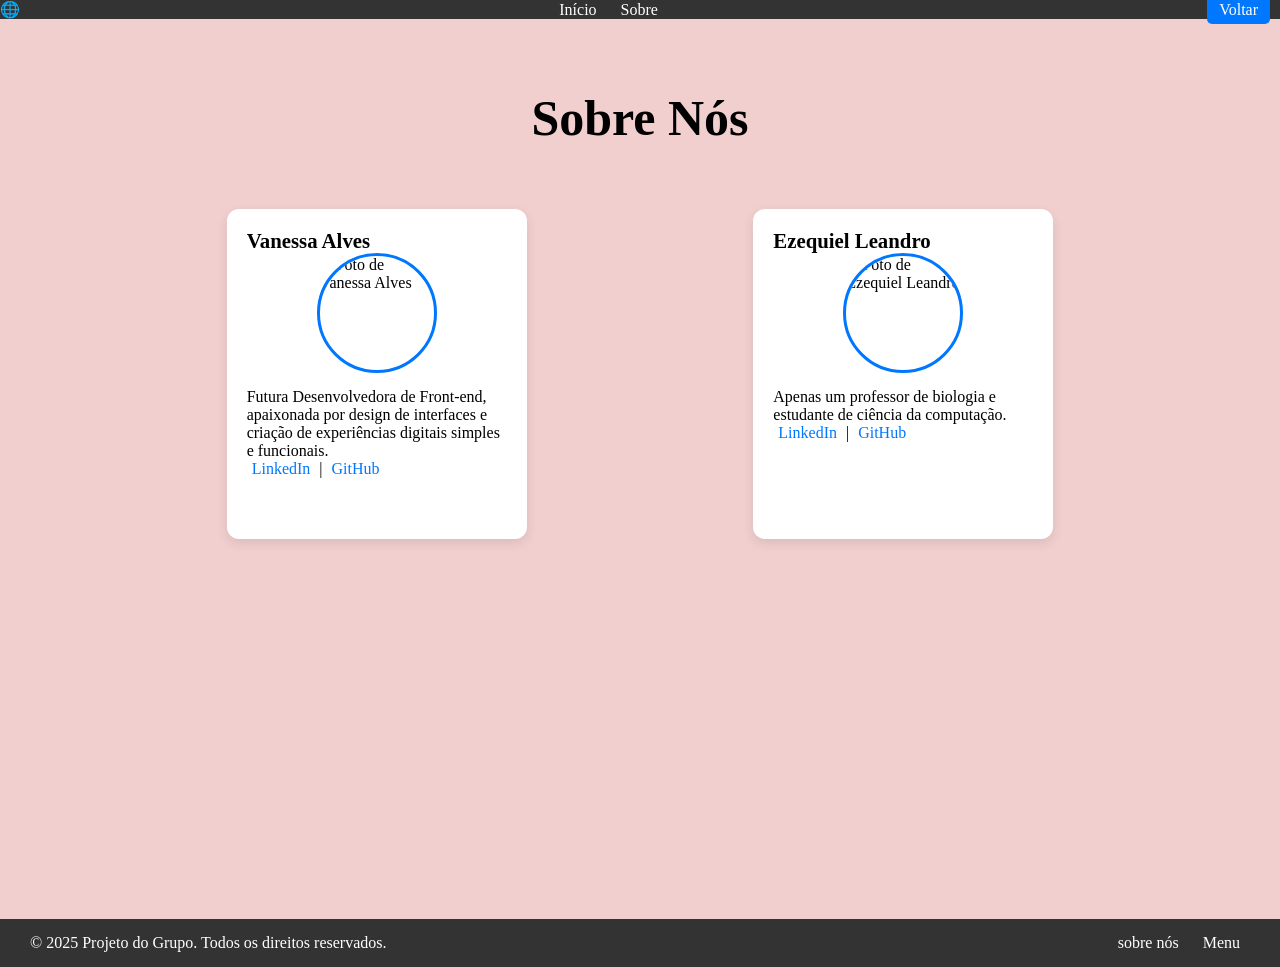
==== aula.html @ 08be8b1a "inicio aula.html styles.css" ====
<!DOCTYPE html>
<html lang="pt-BR">
<head>
  <meta charset="UTF-8">
  <meta name="viewport" content="width=device-width, initial-scale=1.0">
  <title>Currículo do Grupo</title>
  <link rel="stylesheet" href="styles.css">
  <style>
    
  </style>
</head>
<body>
  <!-- Cabeçalho -->
  <header class="header">
    <div class="logo">🌐</div>
    <nav class="menu">
      <a href="index.html">Início</a>
      <a href="sobre.html">Sobre</a>
    </nav>
    <div class="botao">
      <a href="index.html" class="btn">Voltar</a>
    </div>
  </header>

  <!-- Conteúdo principal -->
  <div class="main-grid">
    <h1 id="titulo-sobrenos">Sobre Nós</h1>
    <div class="conteudo"> 
 <!-- Vanessa -->
        <section class="card">
        <h2>Vanessa Alves</h2>
        <img src="https://avatars.githubusercontent.com/u/224890587?s=96&v=4" alt="Foto de Vanessa Alves" class="foto">
        <p>Futura Desenvolvedora de Front-end, apaixonada por design de interfaces e criação de experiências digitais simples e funcionais.</p>
        <div class="links">
            <a href="https://linkedin.com/in/vanessa" target="_blank">LinkedIn</a> |
            <a href="https://github.com/scatyluv" target="_blank">GitHub</a>
        </div>
        </section>

        <!-- Ezequiel -->
        <section class="card">
        <h2>Ezequiel Leandro</h2>
        <img src="https://avatars.githubusercontent.com/u/55987716?v=4" alt="Foto de Ezequiel Leandro" class="foto">
        <p>Apenas um professor de biologia e estudante de ciência da computação.</p>
        <div class="links">
            <a href="https://linkedin.com/in/ezequiel" target="_blank">LinkedIn</a> |
            <a href="https://github.com/ezequiel-leandro-jr" target="_blank">GitHub</a>
        </div>
        </section>
    </div>
   
</div>

  <!-- Rodapé -->
  <footer class="footer">
    <div class="footer-copy">
      <p>&copy; 2025 Projeto do Grupo. Todos os direitos reservados.</p>
    </div>
    <div class="footer-menu">
      <a href="index.html">sobre nós</a>
      <a href="sobre.html">Menu</a>
    </div>
  </footer>
</body>
</html>
---- styles.css ----
* {
    margin: 0px;
    padding: 0px;
    box-sizing: border-box;
}

html, body {
    height: 100%;
    margin: 0;
    }

    /* Cabeçalho */
    .header {
      grid-row: 1;
      display: flex;
      justify-content: space-between;
      align-items: center;
      background: #333;
      color: #fff;
    }

    .menu a, .botao a {
      margin: 0 10px;
      text-decoration: none;
      color: #fff;
    }

    .btn {
      background: #0077ff;
      padding: 6px 12px;
      border-radius: 5px;
    }

    /* Área principal */
    .main-grid { 
      display: grid;
      grid-template-rows: 70px 40px 1fr 300px;
      min-height: 100vh;
      background-color:rgb(242, 207, 207);
    }

    #titulo-sobrenos {
      grid-row: 2;
      align-items: center;
      justify-self: center;
      font-size: 50px;
    }

    .card {
      background: #fff;
      border-radius: 12px;
      box-shadow: 0 4px 12px rgba(0,0,0,0.1);
      padding: 20px;
      max-width: 300px;
    }

    .conteudo{
      width: 100%;
      grid-row: 3;
      display: flex;
      justify-content: space-evenly;
      margin: 80px auto;
    }

    .card h2 {
      font-size: 1.3rem;
    }

    .foto {
      display: block;
      margin: 0 auto 15px auto;
      width: 120px;
      height: 120px;
      object-fit: cover;
      border-radius: 50%;
      border: 3px solid #0077ff;
    }

    .links a {
      text-decoration: none;
      color: #0077ff;
      margin: 0 5px;
    }

    /* Rodapé */
    .footer {
      grid-row: 4;
      display: flex;
      justify-content: space-between;
      padding: 15px 30px;
      background: #333;
      color: #fff;
      flex-wrap: wrap;
    }

    .footer-menu a {
      color: #fff;
      margin: 0 10px;
      text-decoration: none;
    }
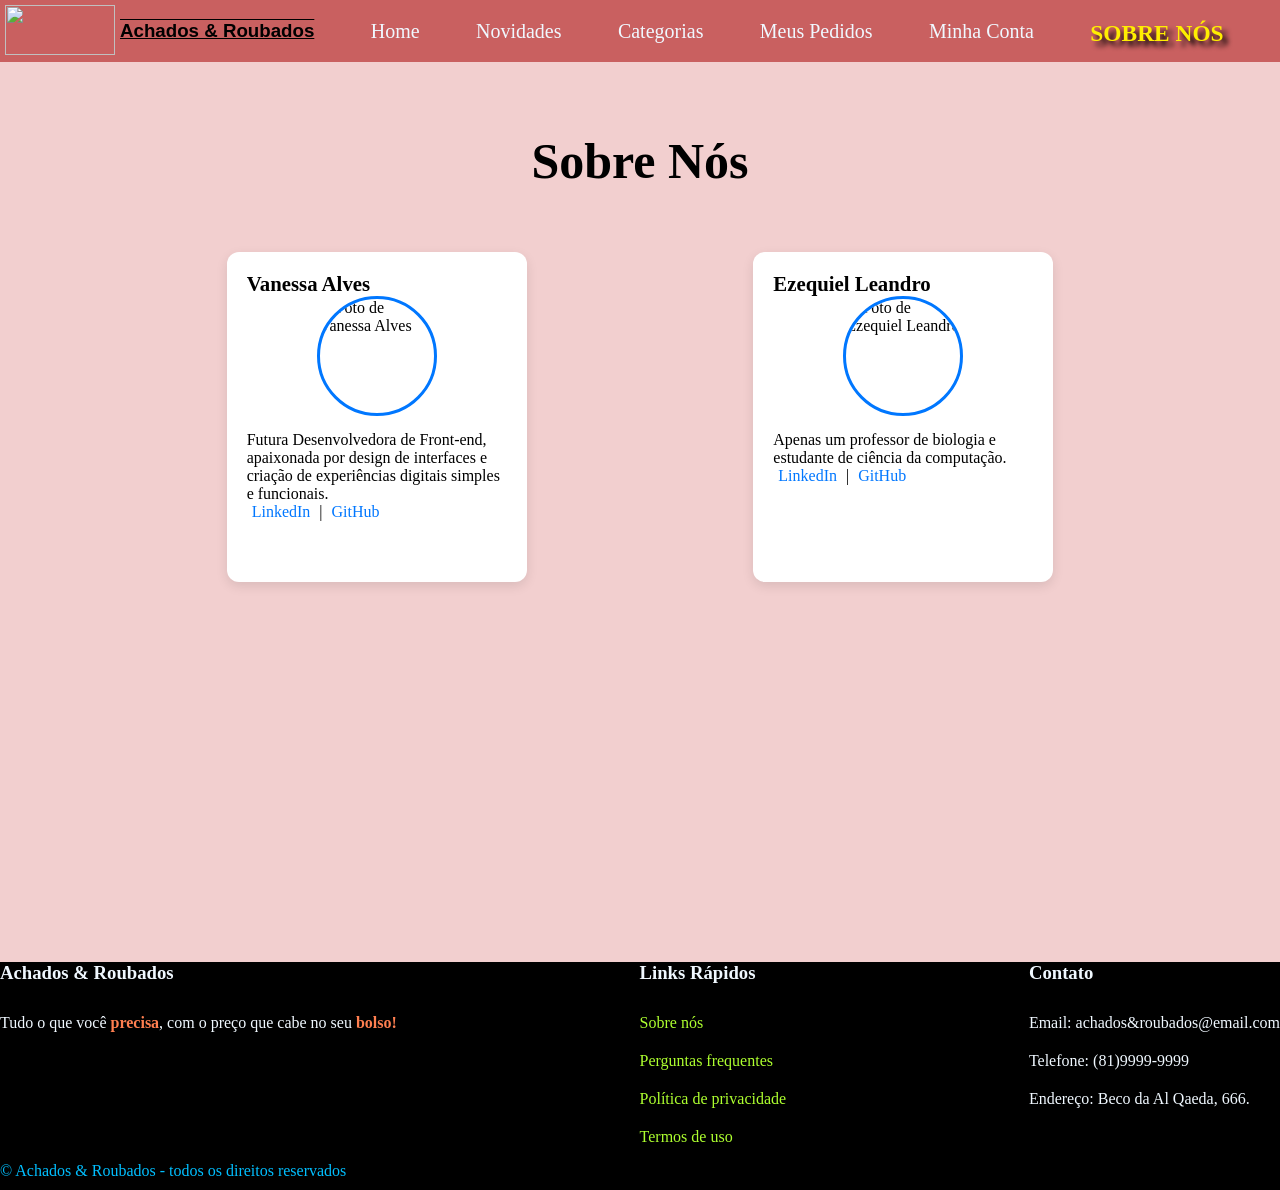
==== commit 3826acbe: "continuação-currículo" ====
--- a/aula.html
+++ b/aula.html
@@ -11,16 +11,24 @@
 </head>
 <body>
   <!-- Cabeçalho -->
-  <header class="header">
-    <div class="logo">🌐</div>
-    <nav class="menu">
-      <a href="index.html">Início</a>
-      <a href="sobre.html">Sobre</a>
-    </nav>
-    <div class="botao">
-      <a href="index.html" class="btn">Voltar</a>
-    </div>
-  </header>
+  <header id="cabecalho">
+            <div id="background-cabecalho">
+                <img id="logo-header" src="https://st2.depositphotos.com/1756201/8454/v/950/depositphotos_84541352-stock-illustration-beware-pickpocket-sign-thief-icon.jpg" width="110px" height="50px" style="cursor: pointer;">
+                <h3 id="titulo-header">Achados & Roubados</h3>
+                <nav id="menu-cabecalho">
+                    <ul>
+                        <li>Home</li>
+                        <li>Novidades</li>
+                        <li>Categorias</li>
+                        <li>Meus Pedidos</li>
+                        <li>Minha Conta</li>
+                        <li>
+                            <h3 class="botao-sobrenos" id="sobrenos-header">SOBRE NÓS</h3>
+                        </li>
+                    </ul>
+                </nav>
+            </div>
+        </header>
 
   <!-- Conteúdo principal -->
   <div class="main-grid">
@@ -52,14 +60,31 @@
 </div>
 
   <!-- Rodapé -->
-  <footer class="footer">
-    <div class="footer-copy">
-      <p>&copy; 2025 Projeto do Grupo. Todos os direitos reservados.</p>
-    </div>
-    <div class="footer-menu">
-      <a href="index.html">sobre nós</a>
-      <a href="sobre.html">Menu</a>
-    </div>
-  </footer>
+  <footer id="rodape">
+            <div id="area-rodape">
+                <div class="colunas" id="coluna1">
+                    <h3>Achados & Roubados</h3>
+                    <p>Tudo o que você <span>precisa</span>, com o preço que cabe no seu <span>bolso!</span></p>
+                    <p id="copyright">© Achados & Roubados - todos os direitos reservados</p>
+                </div>
+                <div class="colunas" id="coluna2">
+                    <h3>Links Rápidos</h3>
+                    <ul id="links-rodape">
+                        <li class="botao-sobrenos">Sobre nós</li>
+                        <li>Perguntas frequentes</li>
+                        <li>Política de privacidade</li>
+                        <li>Termos de uso</li>
+                    </ul>
+                </div>
+                <div class="colunas" id="coluna3">
+                    <h3>Contato</h3>
+                    <ul>
+                        <li>Email: achados&roubados@email.com</li>
+                        <li>Telefone: (81)9999-9999</li>
+                        <li>Endereço: Beco da Al Qaeda, 666.</li>
+                    </ul>
+                </div>
+            </div>
+        </footer>
 </body>
 </html>
--- a/styles.css
+++ b/styles.css
@@ -10,26 +10,55 @@
     }
 
     /* Cabeçalho */
-    .header {
-      grid-row: 1;
-      display: flex;
-      justify-content: space-between;
-      align-items: center;
-      background: #333;
-      color: #fff;
-    }
+    #cabecalho {
+    background-color:rgb(201, 96, 96);
+    grid-row: 1;
+    grid-column: 1 / span 2;
+    text-align: center;
+    box-shadow: 10px 5px 5px rgb(0, 0, 0);
 
-    .menu a, .botao a {
-      margin: 0 10px;
-      text-decoration: none;
-      color: #fff;
-    }
 
-    .btn {
-      background: #0077ff;
-      padding: 6px 12px;
-      border-radius: 5px;
-    }
+}
+
+#background-cabecalho {
+    display: flex;
+    justify-content: space-between;
+}
+
+#logo-header {
+    margin: 5px 5px;
+}
+
+#titulo-header {
+    text-align: center;
+    margin: 20px 0px;
+    font-family:'Gill Sans', 'Gill Sans MT', Calibri, 'Trebuchet MS', sans-serif;
+    text-decoration:overline underline;
+}
+
+#menu-cabecalho {
+    flex-grow: 1;
+    align-content:center;
+}
+
+#menu-cabecalho ul {
+    display:flex;
+    justify-content:space-evenly;
+    list-style-type:none;
+    padding-top: 5px;
+}
+
+#menu-cabecalho li {
+    font-size: 20px;
+    color:aliceblue;
+    
+}
+
+#sobrenos-header {
+    cursor: pointer;
+    text-shadow:5px 5px 5px rgb(0, 0, 0);
+    color:rgb(255, 238, 1);
+}
 
     /* Área principal */
     .main-grid { 
@@ -83,18 +112,48 @@
     }
 
     /* Rodapé */
-    .footer {
-      grid-row: 4;
-      display: flex;
-      justify-content: space-between;
-      padding: 15px 30px;
-      background: #333;
-      color: #fff;
-      flex-wrap: wrap;
-    }
+    #rodape {
+    grid-row: 3;
+    grid-column: 1 / span 2;
+    background-color:rgb(0, 0, 0);
+    justify-content: space-between;
+}
 
-    .footer-menu a {
-      color: #fff;
-      margin: 0 10px;
-      text-decoration: none;
-    }+#area-rodape {
+    display: flex;
+    justify-content: space-between;
+    
+}
+
+.colunas h3 {
+    margin-bottom: 30px;
+    color:aliceblue;
+}
+
+#coluna2 li {
+    margin-bottom: 20px;
+    list-style-type: none;
+    color:greenyellow;
+    cursor:pointer;
+}
+
+#coluna3 li {
+    margin-bottom: 20px;
+    list-style-type: none;
+    color:aliceblue;
+}
+
+.colunas p {
+    margin-bottom: 10px;
+    color:aliceblue;
+}
+
+.colunas span {
+    font-weight: bold;
+    color:coral;
+}
+
+#copyright {
+    color:deepskyblue;
+    margin-top: 130px;
+}
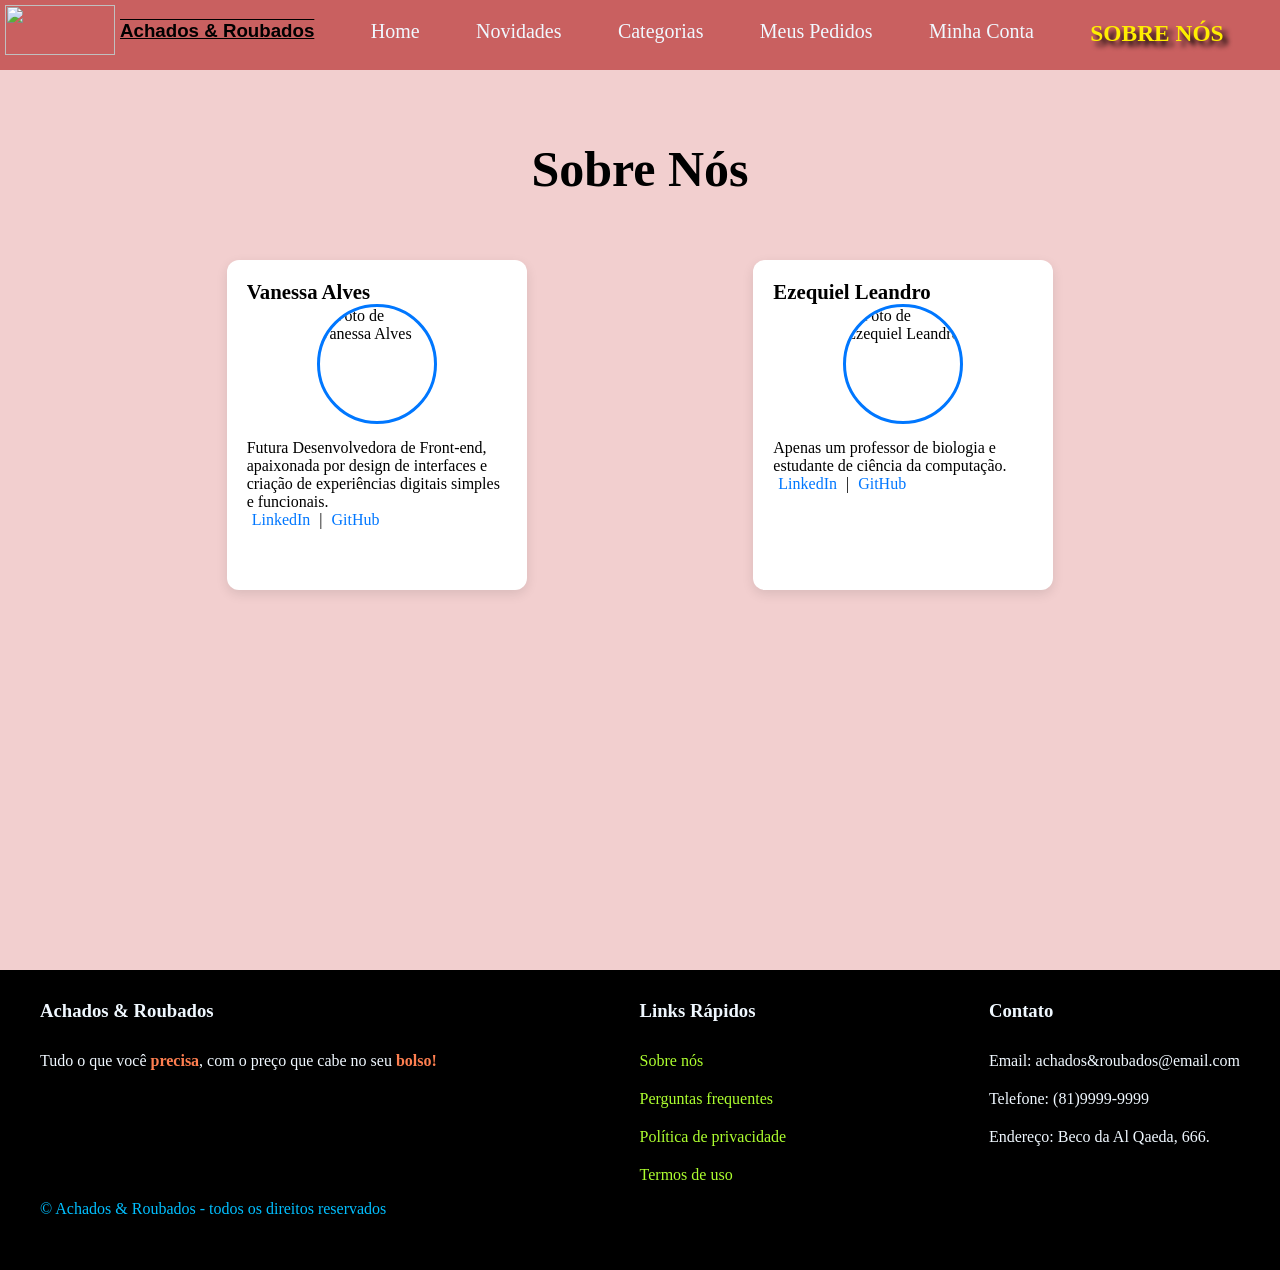
==== commit 186ae5fc: "ajustes de layout" ====
--- a/aula.html
+++ b/aula.html
@@ -1,29 +1,31 @@
 <!DOCTYPE html>
-<html lang="pt-BR">
+<html lang="pt-br">
 <head>
   <meta charset="UTF-8">
   <meta name="viewport" content="width=device-width, initial-scale=1.0">
+  <link rel="icon" href="https://cdn-icons-png.flaticon.com/512/10/10925.png">
   <title>Currículo do Grupo</title>
-  <link rel="stylesheet" href="styles.css">
+  <link rel="stylesheet" href="style.css">
   <style>
     
   </style>
 </head>
 <body>
   <!-- Cabeçalho -->
-  <header id="cabecalho">
-            <div id="background-cabecalho">
-                <img id="logo-header" src="https://st2.depositphotos.com/1756201/8454/v/950/depositphotos_84541352-stock-illustration-beware-pickpocket-sign-thief-icon.jpg" width="110px" height="50px" style="cursor: pointer;">
-                <h3 id="titulo-header">Achados & Roubados</h3>
-                <nav id="menu-cabecalho">
+<div class="principal">
+  <header class="cabecalho">
+            <div class="background-cabecalho">
+                <img class="logo-header" src="https://st2.depositphotos.com/1756201/8454/v/950/depositphotos_84541352-stock-illustration-beware-pickpocket-sign-thief-icon.jpg" width="110px" height="50px" style="cursor: pointer;">
+                <h3 class="titulo-header">Achados & Roubados</h3>
+                <nav class="menu-cabecalho">
                     <ul>
-                        <li>Home</li>
+                        <li onclick="window.location.href='index.html';">Home</li>
                         <li>Novidades</li>
                         <li>Categorias</li>
                         <li>Meus Pedidos</li>
                         <li>Minha Conta</li>
                         <li>
-                            <h3 class="botao-sobrenos" id="sobrenos-header">SOBRE NÓS</h3>
+                            <h3 class="botao-sobrenos sobrenos-header" onclick="window.location.href='aula.html';">SOBRE NÓS</h3>
                         </li>
                     </ul>
                 </nav>
@@ -60,23 +62,23 @@
 </div>
 
   <!-- Rodapé -->
-  <footer id="rodape">
-            <div id="area-rodape">
-                <div class="colunas" id="coluna1">
+  <footer class="rodape">
+            <div class="area-rodape">
+                <div class="colunas coluna1">
                     <h3>Achados & Roubados</h3>
                     <p>Tudo o que você <span>precisa</span>, com o preço que cabe no seu <span>bolso!</span></p>
                     <p id="copyright">© Achados & Roubados - todos os direitos reservados</p>
                 </div>
-                <div class="colunas" id="coluna2">
+                <div class="colunas coluna2">
                     <h3>Links Rápidos</h3>
-                    <ul id="links-rodape">
-                        <li class="botao-sobrenos">Sobre nós</li>
+                    <ul class="links-rodape">
+                        <li class="botao-sobrenos" onclick="window.location.href='aula.html';">Sobre nós</li>
                         <li>Perguntas frequentes</li>
                         <li>Política de privacidade</li>
                         <li>Termos de uso</li>
                     </ul>
                 </div>
-                <div class="colunas" id="coluna3">
+                <div class="colunas coluna3">
                     <h3>Contato</h3>
                     <ul>
                         <li>Email: achados&roubados@email.com</li>
@@ -86,5 +88,6 @@
                 </div>
             </div>
         </footer>
+    </div>
 </body>
 </html>
--- a/style.css
+++ b/style.css
@@ -0,0 +1,292 @@
+* {
+    margin: 0px;
+    padding: 0px;
+    box-sizing: border-box;
+}
+
+html, body {
+    height: 100%;
+    margin: 0;
+}
+
+
+header li {
+    cursor: pointer;
+}
+
+.principal {
+    display: grid;
+    align-content: center;
+    justify-content: center;
+    grid-template-columns: 150px 1fr;
+    grid-template-rows: 70px 1fr 300px;
+    min-height: 100vh;
+    background-color: rgb(88, 18, 18);
+}
+
+/* HEADER */
+
+.cabecalho {
+    background-color:rgb(201, 96, 96);
+    grid-row: 1;
+    grid-column: 1 / span 2;
+    text-align: center;
+    box-shadow: 10px 5px 5px rgb(0, 0, 0);
+
+
+}
+
+.background-cabecalho {
+    display: flex;
+    justify-content: space-between;
+}
+
+.logo-header {
+    margin: 5px 5px;
+}
+
+.titulo-header {
+    text-align: center;
+    margin: 20px 0px;
+    font-family:'Gill Sans', 'Gill Sans MT', Calibri, 'Trebuchet MS', sans-serif;
+    text-decoration:overline underline;
+}
+
+.menu-cabecalho {
+    flex-grow: 1;
+    align-content:center;
+}
+
+.menu-cabecalho ul {
+    display:flex;
+    justify-content:space-evenly;
+    list-style-type:none;
+    padding-top: 5px;
+}
+
+.menu-cabecalho li {
+    font-size: 20px;
+    color:aliceblue;
+    
+}
+
+.sobrenos-header {
+    cursor: pointer;
+    text-shadow:5px 5px 5px rgb(0, 0, 0);
+    color:rgb(255, 238, 1);
+}
+
+/*  SIDEBAR */
+#sidebar {
+    grid-row: 2;
+    grid-column: 1;
+    background-color:lightcoral;
+    font-size: 20px;
+    padding-left: 10px;
+    padding-top: 10px;
+    margin-bottom: 150px;
+    margin-top: 40px;
+    border-radius: 10px;
+    box-shadow: 5px 5px 5px rgb(0, 0, 0);
+}
+
+#titulo-categorias {
+    text-decoration: underline;
+}
+
+#lista-categorias li {
+    font-size: 15px;
+    padding-top: 30px;
+    padding-left: 20px;
+    color:rgb(0, 0, 0);
+    list-style-type: none;
+    cursor:pointer;
+}
+
+
+
+
+
+/* ÁREA DE PRODUTOS */
+
+#area-produtos {
+    margin-top: 20px;
+    margin-bottom: 40px;
+
+}
+
+#area-produtos h1 {
+    color:aliceblue;
+}
+
+#fila-produtos {
+   display: flex;
+   justify-content: space-between;
+   margin: 40px auto;
+   padding: 0 40px;
+}
+
+.card-produto {
+    display:grid;
+    grid-template-rows: auto auto auto;
+    grid-template-columns: 10% 80% 10%;
+    background-color:rgb(241, 183, 183);
+    border-radius: 10px;
+    align-items: center;
+    text-align: center;
+    width: 250px;
+    height:400px;
+    padding-bottom: 10px;
+    box-shadow: 10px 5px 5px black;
+}
+
+.imagem-produto {
+    grid-row: 2;
+    grid-column: 2;
+
+}
+
+.foto-produto {
+    width: 200px;
+    height: 150px;
+    margin-top: 10px;
+    margin-bottom: 10px;
+}
+
+.titulo-produto {
+    color: maroon;
+    font-weight: bold;
+    font-size: 16px;
+}
+
+.preco-produto {
+    color:rgb(90, 8, 8);
+    justify-content: center;
+    align-items: center;
+    font-size: 14px;
+    margin-top: 30px;
+}
+
+.area-botao-produto {
+    display:flex;
+    align-items:center;
+    justify-content: space-around;
+    text-align: center;
+    margin-top: 20px;
+}
+
+.botao-comprar-produto {
+    width: 150px;
+    height: 30px;
+    background-color: rgb(58, 4, 4);
+    font-family: Verdana, Geneva, Tahoma, sans-serif;
+    cursor: pointer;
+    color:rgb(255, 255, 255);
+}
+
+.botao-favoritar-produto {
+    cursor: pointer;
+    background-color: rgb(247, 16, 0);
+}
+
+ /* ÁREA PRINCIPAL - aula.html */
+    .main-grid { 
+      grid-column: 1 / span 2;
+      grid-row: 2;
+      display: grid;
+      grid-template-rows: 70px 40px 1fr 300px;
+      min-height: 100vh;
+      background-color:rgb(242, 207, 207);
+    }
+
+    #titulo-sobrenos {
+      grid-row: 2;
+      align-items: center;
+      justify-self: center;
+      font-size: 50px;
+    }
+
+    .card {
+      background: #fff;
+      border-radius: 12px;
+      box-shadow: 0 4px 12px rgba(0,0,0,0.1);
+      padding: 20px;
+      max-width: 300px;
+    }
+
+    .conteudo{
+      width: 100%;
+      grid-row: 3;
+      display: flex;
+      justify-content: space-evenly;
+      margin: 80px auto;
+    }
+
+    .card h2 {
+      font-size: 1.3rem;
+    }
+
+    .foto {
+      display: block;
+      margin: 0 auto 15px auto;
+      width: 120px;
+      height: 120px;
+      object-fit: cover;
+      border-radius: 50%;
+      border: 3px solid #0077ff;
+    }
+
+    .links a {
+      text-decoration: none;
+      color: #0077ff;
+      margin: 0 5px;
+    }
+
+
+/* RODAPÉ */
+.rodape {
+    grid-row: 3;
+    grid-column: 1 / span 2;
+    background-color:rgb(0, 0, 0);
+    justify-content: space-between;
+    max-height: 100vh;
+}
+
+.area-rodape {
+    display: flex;
+    justify-content: space-between;
+    margin: 30px 40px;
+}
+
+.colunas h3 {
+    margin-bottom: 30px;
+    color:aliceblue;
+}
+
+.coluna2 li {
+    margin-bottom: 20px;
+    list-style-type: none;
+    color:greenyellow;
+    cursor:pointer;
+}
+
+.coluna3 li {
+    margin-bottom: 20px;
+    list-style-type: none;
+    color:aliceblue;
+}
+
+.colunas p {
+    margin-bottom: 10px;
+    color:aliceblue;
+}
+
+.colunas span {
+    font-weight: bold;
+    color:coral;
+}
+
+#copyright {
+    color:deepskyblue;
+    margin-top: 130px;
+}
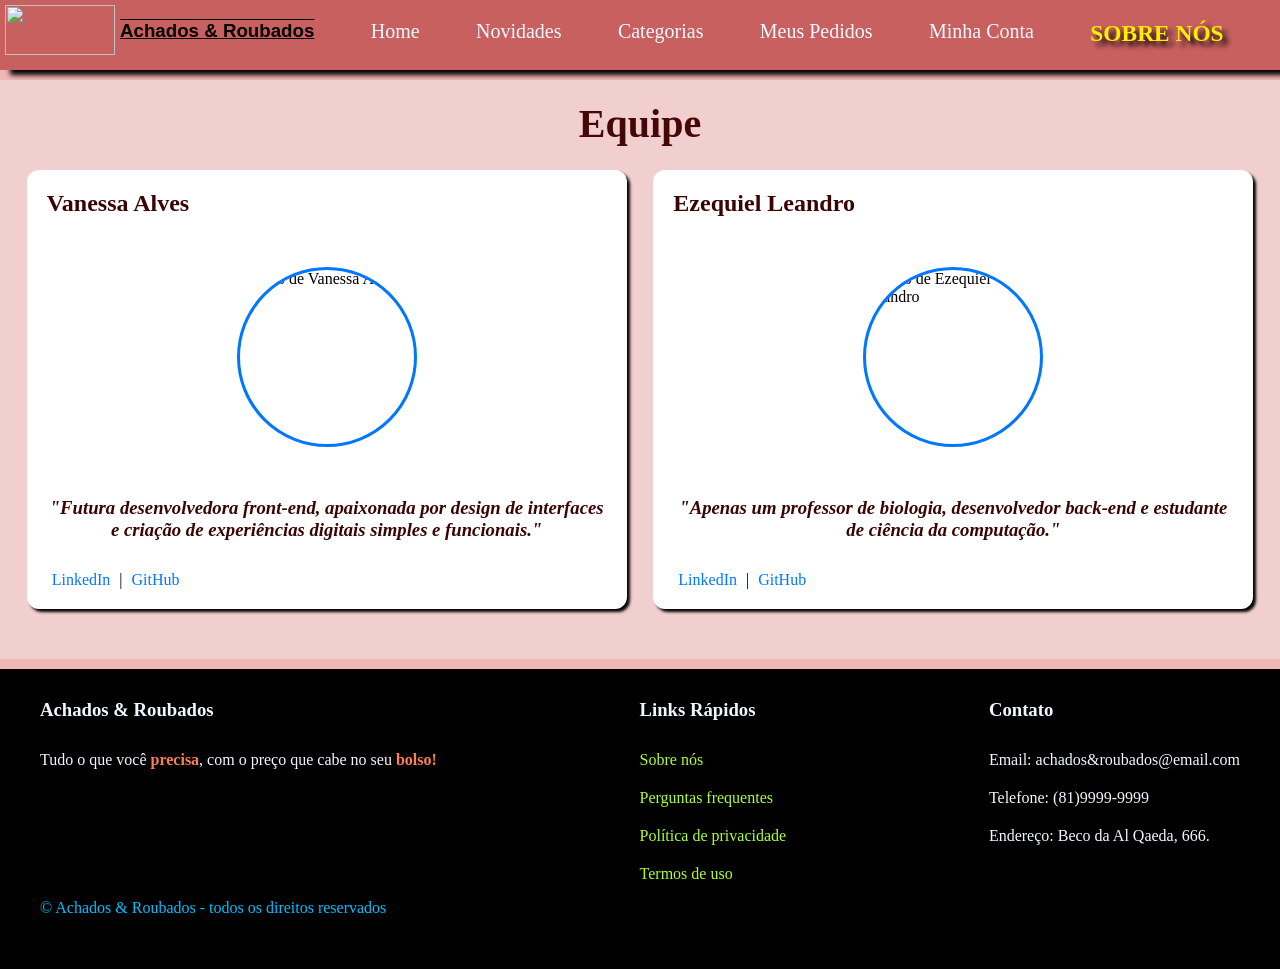
==== commit fce3b3aa: "finalização página" ====
--- a/aula.html
+++ b/aula.html
@@ -30,17 +30,17 @@
                     </ul>
                 </nav>
             </div>
-        </header>
+    </header>
 
   <!-- Conteúdo principal -->
   <div class="main-grid">
-    <h1 id="titulo-sobrenos">Sobre Nós</h1>
+    <h2 id="titulo-sobrenos">Equipe</h2>
     <div class="conteudo"> 
  <!-- Vanessa -->
         <section class="card">
-        <h2>Vanessa Alves</h2>
+        <h1 class="nome-equipe">Vanessa Alves</h1>
         <img src="https://avatars.githubusercontent.com/u/224890587?s=96&v=4" alt="Foto de Vanessa Alves" class="foto">
-        <p>Futura Desenvolvedora de Front-end, apaixonada por design de interfaces e criação de experiências digitais simples e funcionais.</p>
+        <h3 class="bio">"Futura desenvolvedora front-end, apaixonada por design de interfaces e criação de experiências digitais simples e funcionais."</h3>
         <div class="links">
             <a href="https://linkedin.com/in/vanessa" target="_blank">LinkedIn</a> |
             <a href="https://github.com/scatyluv" target="_blank">GitHub</a>
@@ -49,11 +49,11 @@
 
         <!-- Ezequiel -->
         <section class="card">
-        <h2>Ezequiel Leandro</h2>
+        <h1 class="nome-equipe">Ezequiel Leandro</h1>
         <img src="https://avatars.githubusercontent.com/u/55987716?v=4" alt="Foto de Ezequiel Leandro" class="foto">
-        <p>Apenas um professor de biologia e estudante de ciência da computação.</p>
+        <h3 class="bio">"Apenas um professor de biologia, desenvolvedor back-end e estudante de ciência da computação."</h3>
         <div class="links">
-            <a href="https://linkedin.com/in/ezequiel" target="_blank">LinkedIn</a> |
+            <a href="https://br.linkedin.com/in/ezequiel-leandro-jr" target="_blank">LinkedIn</a> |
             <a href="https://github.com/ezequiel-leandro-jr" target="_blank">GitHub</a>
         </div>
         </section>
--- a/style.css
+++ b/style.css
@@ -21,7 +21,7 @@
     grid-template-columns: 150px 1fr;
     grid-template-rows: 70px 1fr 300px;
     min-height: 100vh;
-    background-color: rgb(88, 18, 18);
+    background-color:rgb(241, 183, 183);
 }
 
 /* HEADER */
@@ -115,8 +115,11 @@
 
 }
 
-#area-produtos h1 {
-    color:aliceblue;
+#categoria-produto-titulo {
+    color:aliceblue;
+    margin-left: 30px;
+    padding-left: 10px; 
+    background-color:  rgb(88, 18, 18);
 }
 
 #fila-produtos {
@@ -130,7 +133,7 @@
     display:grid;
     grid-template-rows: auto auto auto;
     grid-template-columns: 10% 80% 10%;
-    background-color:rgb(241, 183, 183);
+    background-color: rgb(88, 18, 18);
     border-radius: 10px;
     align-items: center;
     text-align: center;
@@ -154,13 +157,13 @@
 }
 
 .titulo-produto {
-    color: maroon;
+    color: rgb(241, 183, 183);
     font-weight: bold;
     font-size: 16px;
 }
 
 .preco-produto {
-    color:rgb(90, 8, 8);
+    color:rgb(241, 183, 183);
     justify-content: center;
     align-items: center;
     font-size: 14px;
@@ -178,7 +181,7 @@
 .botao-comprar-produto {
     width: 150px;
     height: 30px;
-    background-color: rgb(58, 4, 4);
+    background-color: rgb(201, 96, 96);
     font-family: Verdana, Geneva, Tahoma, sans-serif;
     cursor: pointer;
     color:rgb(255, 255, 255);
@@ -190,56 +193,72 @@
 }
 
  /* ÁREA PRINCIPAL - aula.html */
+
     .main-grid { 
       grid-column: 1 / span 2;
       grid-row: 2;
       display: grid;
-      grid-template-rows: 70px 40px 1fr 300px;
-      min-height: 100vh;
+      grid-template-rows: 40px 1fr;
       background-color:rgb(242, 207, 207);
+      margin-top: 10px;
+      margin-bottom: 10px;
     }
 
     #titulo-sobrenos {
-      grid-row: 2;
+      grid-row: 1;
       align-items: center;
       justify-self: center;
-      font-size: 50px;
+      margin: 20px 0;
+      font-size: 40px;
+      color:rgb(70, 7, 7);
     }
 
     .card {
       background: #fff;
       border-radius: 12px;
-      box-shadow: 0 4px 12px rgba(0,0,0,0.1);
+      box-shadow: 3px 3px 3px black;
       padding: 20px;
-      max-width: 300px;
+      max-width: 600px;
+      align-items: center;
+      justify-items: center;
     }
 
     .conteudo{
       width: 100%;
-      grid-row: 3;
+      grid-row: 2;
       display: flex;
       justify-content: space-evenly;
-      margin: 80px auto;
-    }
-
-    .card h2 {
-      font-size: 1.3rem;
-    }
+      align-items: center;
+      margin: 50px auto;
+    }
+
+    .nome-equipe {
+       color:rgb(58, 4, 4);
+    }
+
 
     .foto {
       display: block;
-      margin: 0 auto 15px auto;
-      width: 120px;
-      height: 120px;
+      margin: 50px auto 50px auto;
+      width: 180px;
+      height: 180px;
       object-fit: cover;
       border-radius: 50%;
       border: 3px solid #0077ff;
     }
 
+    .bio {
+        text-align: center;
+        margin-bottom:30px;
+        font-style: italic;
+        color:rgb(58, 4, 4);
+    }
+
     .links a {
       text-decoration: none;
       color: #0077ff;
-      margin: 0 5px;
+      margin: 50px 5px;
+      
     }
 
 
@@ -249,7 +268,6 @@
     grid-column: 1 / span 2;
     background-color:rgb(0, 0, 0);
     justify-content: space-between;
-    max-height: 100vh;
 }
 
 .area-rodape {
